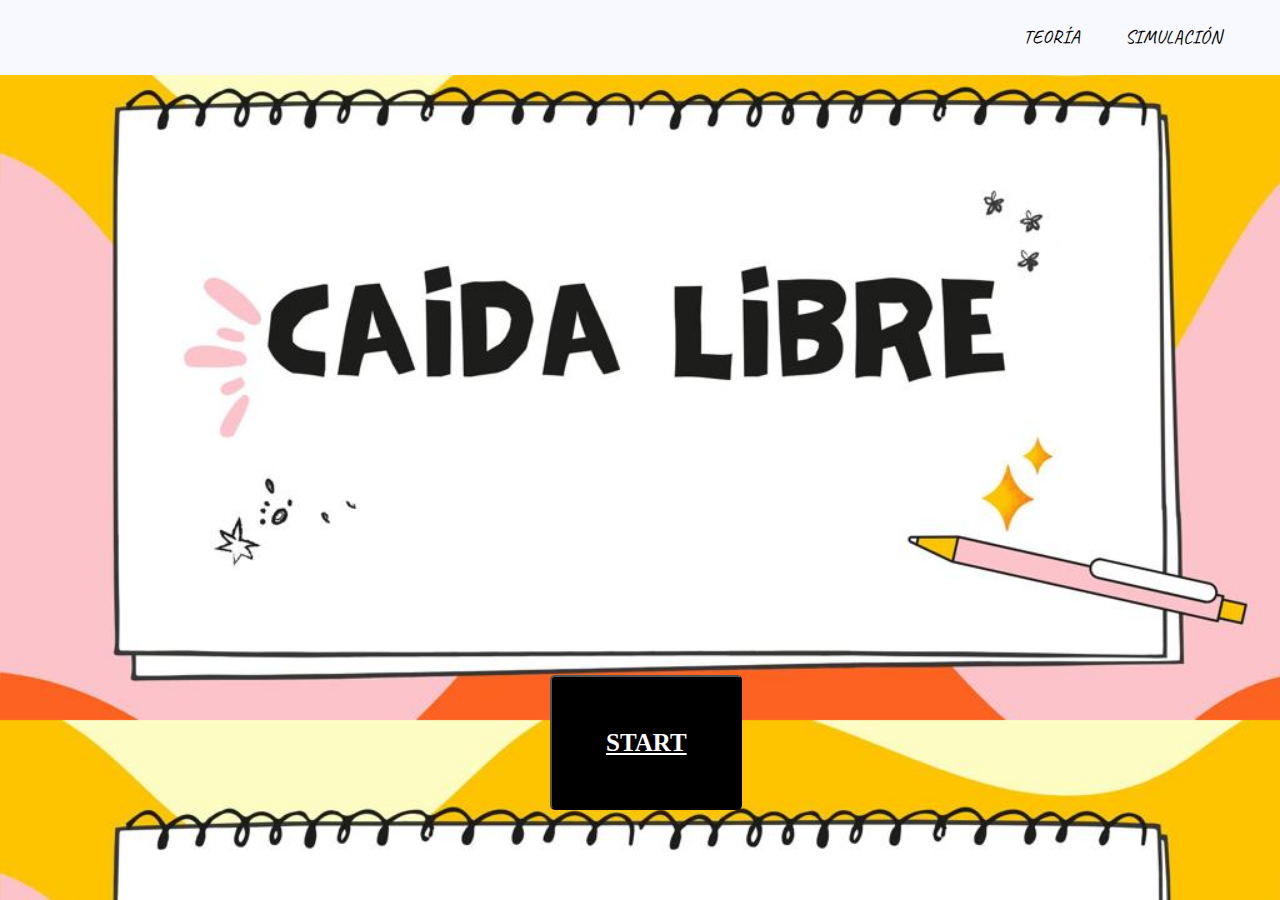
==== index.html @ 53104b9e "agregados archivos" ====
<!DOCTYPE html>
<html lang="en">
<head>
    <meta charset="UTF-8">
    <meta content="Valentina Rivarola y Paulina Ortiz" name="autor">
    <meta content="Web de Caída Libre" name="web">
    <meta name="description" content="Software orientado a problemas de caida libre de Fisica">
    <meta name="keywords" content="Formulas, Fisica, Educacion">
    <title>Caida Libre</title>

    <link rel="preconnect" href="https://fonts.googleapis.com">
    <link rel="preconnect" href="https://fonts.gstatic.com" crossorigin>
    <link href="https://fonts.googleapis.com/css2?family=Caveat:wght@500&family=Kalam:wght@300&display=swap"
          rel="stylesheet">

    <link rel="stylesheet" href="estiloProyecto.css" type="text/css">

    <link rel="shortcut icon" href="imagenes/icono.png">
</head>
<header>
    <nav id="barradeopciones">
        <a href="pagina1.html">TEORÍA</a>
        <a href="pagina2.html">SIMULACIÓN</a>
    </nav>
</header>

<body class="portada">
<p>
    <button id="botonPRINCIPAL">
        <a id="start" href="pagina1.html">START</a>
    </button>
</p>


</body>
</html>
---- estiloProyecto.css ----
h1, h5 {
    text-align: left;
    font-size: 100px;
    font-family: 'Kalam', cursive;
    margin-left: 15px;
    margin-right: 15px;
    margin-bottom: 0.6em;
}

h2 {
    text-align: left;
    margin-left: 20px;
    font-size: 50px;
    font-weight: bold;
    font-family: 'Amatic SC', cursive;
}

h3 {
    margin-top: 3em;
    margin-left: 40px;
}

#pregunta {
    font-size: 30px;
}

.paracaidismo {
    margin-left: 27em;
    padding-bottom: 10px;
}

#caida {
    position: relative;
}

form {
    margin-top: 20px;
}

body {
    margin: 0 0 0 0;
    text-align: justify-all;
    font-family: "Calibri Light";
    background: lavender;
    line-height: 15px;
}

.portada {
    background-image: url("imagenes/Portada.jpeg");
    background-size: cover;
    background-attachment: scroll;
}

#subtitulo {
    text-align: -webkit-right;
    font-size: 80px;
    color: black;
    font-family: 'Caveat', cursive;
    margin-right: 40px;
}

#teorico {
    text-align: left;
    width: 40%;
    margin-left: 10px;
    line-height: 1.3;
    padding: 20px 50px 50px 20px;
}

#teorico2 {
    text-align: right;
    width: 60%;
    line-height: 1.3;
    margin-left: 400px;
}

#t1, #t2, #t3 {
    margin-top: 1.2em;
    text-align: center;
    font-size: 20px;
    line-height: 15%;

}

.f1, .f2, .f3 {
    margin-top: 120px;
    margin-left: 7.5em;
    margin-right: 5em;
    width: 70%;
    text-align: center;
    line-height: 3;
    letter-spacing: 2px;
    font-weight: bolder;
    font-size: 25px;
    padding-top: 2.5em;
    padding-bottom: 2.5em;
}

.f1:hover, .f2:hover, .f3:hover {
    font-size: 26px;
    background-color: mediumpurple;
    -webkit-transition: background-color 0.5s linear;
    transition: background-color 0.5s linear;
}

.f1 {
    background-color: lightsalmon;
    border-radius: 10px;
    position: relative;
}

.f2 {
    background-color: pink;
    border-radius: 10px;
    position: relative;
}

.f3 {
    background-color: peachpuff;
    border-radius: 10px;
    position: relative;
}

#emoji {
    float: right;
    margin: 20px;
}

ul {
    line-height: 25px;
    margin-bottom: 2em;
}

header {
    font-family: 'Caveat', cursive;
    text-align: right;
    padding: 30px 50px;
    background-color: ghostwhite;
    background-size: 50%;
    width: 94.7%;
    font-size: 1.2em;
}

nav > a:link, a:visited {
    color: black;
    font-weight: 300;
    text-decoration: none;
    margin-right: 40px;
}

nav > a:hover {
    text-decoration: underline;
    font-size: 1.2em;
    font-weight: bold;
}

footer {
    text-align: left;
    font-family: "Calibri Light";
    font-size: 15px;
    background-color: black;
    padding: 1%;
}

.piedepagina {
    width: 45%;
    padding: 0.5% 0;
    color: whitesmoke;
}

.mail {
    font-family: Calibri;
    margin-left: 10px;
}

#start, #C1, #C2, #C3 {
    font-family: "Calibri Light";
    color: white;
    text-align: center;
    font-size: 25px;
    font-weight: bolder;
}

button {
    border-radius: 5px;
}

#botonPRINCIPAL {
    background-color: black;
    width: 15%;
    top: 75%;
    right: 100%;
    left: 43%;
    bottom: 10%;
    position: absolute;
}

#boton1, #boton2, #boton3 {
    background-color: plum;
    height: 50px;
    width: 30%;
    position: relative;
    margin-top: 20px;
    margin-bottom: 3em;
}

#boton1:hover, #boton2:hover, #boton3:hover {
    background-color: darkseagreen;
    -webkit-transition: background-color 0.5s linear;
    transition: background-color 0.5s linear;
}

#ops {
    font-family: 'Nunito', sans-serif;;
    color: black;
    font-weight: 300;
    text-decoration: none;
    margin-left: 40px;
}

#ops:visited {
    color: black;
    font-weight: 300;
    text-decoration: none;
    margin-left: 40px;
}

#po, #vo, #t {
    margin-left: 3em;
    margin-top: 2em;
    margin-bottom: 2em;
}

input, select {
    width: 180px;
    height: 35px;
    margin-top: 25px;
    border-radius: 10px;
    text-align: center;
}

label {
    font-weight: bold;
}

.posicionfinal, .tiempo, .velocidadfinal {
    margin-top: 5em;
}

.BOTON1, .BOTON2, .BOTON3 {
    font-size: math;
    font-weight: bold;
    background: ghostwhite;
    max-width: 500px;
    display: none;
}

#myCanvas {
    float: right;
    background-color: plum;
    margin-left: 50em;
    margin-top: 0;
}

#animacion {
    display: flex;
    flex-direction: row;
    justify-items: auto;
    align-items: center;
}

.edificio {
    width: 250px;
    height: 250px;
    margin-left: 20em;
    position: absolute;
}

.adv {
    margin-top: 1em;
    width: 50px;
    height: 50px;
}

h6 {
    text-align: center;
    font-weight: bold;
    font-family: 'Amatic SC', cursive;
    font-size: 50px;
    margin-bottom: 0;
    margin-top: 15px;
}

.color-div{
    margin-left: 20px;
    background: lightsalmon;
    padding-left: 15px;
    max-width: 250px;
    display: none;
    border-radius: 10px;
    position: relative;
    padding-bottom: 5px;
    padding-top: 5px;
    margin-bottom: 10px;
}
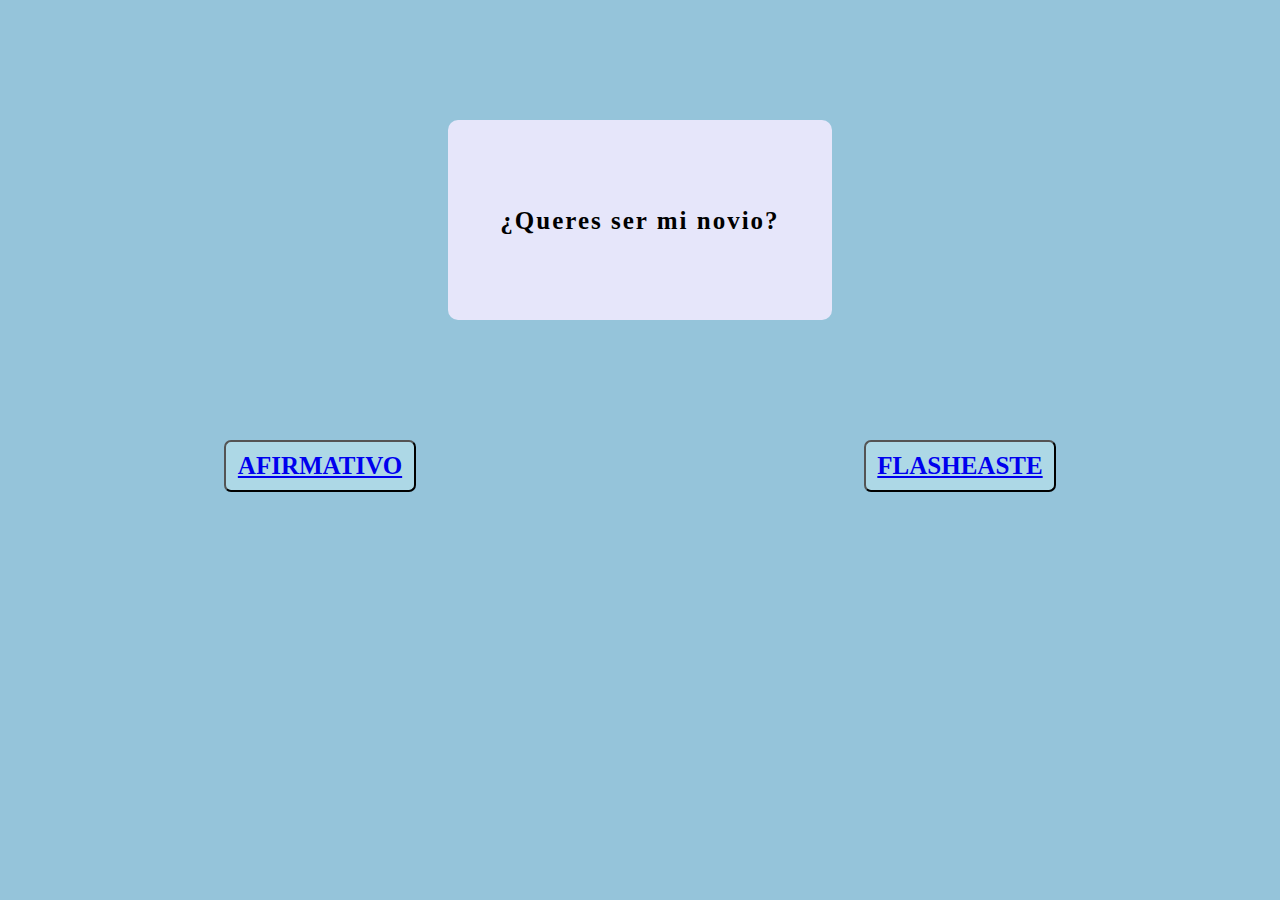
==== commit fe453c5f: "Listo" ====
--- a/index.html
+++ b/index.html
@@ -2,11 +2,8 @@
 <html lang="en">
 <head>
     <meta charset="UTF-8">
-    <meta content="Valentina Rivarola y Paulina Ortiz" name="autor">
-    <meta content="Web de Caída Libre" name="web">
-    <meta name="description" content="Software orientado a problemas de caida libre de Fisica">
-    <meta name="keywords" content="Formulas, Fisica, Educacion">
-    <title>Caida Libre</title>
+    <meta content="Pau Ortiz" name="autor">
+    <title> Hola xd </title>
 
     <link rel="preconnect" href="https://fonts.googleapis.com">
     <link rel="preconnect" href="https://fonts.gstatic.com" crossorigin>
@@ -15,20 +12,23 @@
 
     <link rel="stylesheet" href="estiloProyecto.css" type="text/css">
 
-    <link rel="shortcut icon" href="imagenes/icono.png">
+    <link rel="shortcut icon" href="imagenes/corazon.png">
 </head>
-<header>
-    <nav id="barradeopciones">
-        <a href="pagina1.html">TEORÍA</a>
-        <a href="pagina2.html">SIMULACIÓN</a>
-    </nav>
-</header>
 
-<body class="portada">
+<body>
+
+
+<div class="f1"> ¿Queres ser mi novio?</div>
+
 <p>
-    <button id="botonPRINCIPAL">
-        <a id="start" href="pagina1.html">START</a>
+<div id="contenedorBotones">
+    <button id="botonSI">
+        <a id="si" href="pagina1.html"> AFIRMATIVO </a>
     </button>
+    <button id="botonNO">
+        <a id="no" href="pagina2.html"> FLASHEASTE </a>
+    </button>
+</div>
 </p>
 
 
--- a/estiloProyecto.css
+++ b/estiloProyecto.css
@@ -1,27 +1,10 @@
-h1, h5 {
-    text-align: left;
+h1 {
+    text-align: center;
     font-size: 100px;
     font-family: 'Kalam', cursive;
     margin-left: 15px;
     margin-right: 15px;
-    margin-bottom: 0.6em;
-}
-
-h2 {
-    text-align: left;
-    margin-left: 20px;
-    font-size: 50px;
-    font-weight: bold;
-    font-family: 'Amatic SC', cursive;
-}
-
-h3 {
-    margin-top: 3em;
-    margin-left: 40px;
-}
-
-#pregunta {
-    font-size: 30px;
+    margin-top: 2.5em;
 }
 
 .paracaidismo {
@@ -29,64 +12,21 @@
     padding-bottom: 10px;
 }
 
-#caida {
-    position: relative;
-}
-
-form {
-    margin-top: 20px;
-}
-
 body {
     margin: 0 0 0 0;
     text-align: justify-all;
     font-family: "Calibri Light";
-    background: lavender;
     line-height: 15px;
+    background: rgba(10, 118, 169, 0.43);
 }
 
-.portada {
-    background-image: url("imagenes/Portada.jpeg");
-    background-size: cover;
-    background-attachment: scroll;
+#contenedorGIF {
+    text-align: center;
 }
 
-#subtitulo {
-    text-align: -webkit-right;
-    font-size: 80px;
-    color: black;
-    font-family: 'Caveat', cursive;
-    margin-right: 40px;
-}
-
-#teorico {
-    text-align: left;
-    width: 40%;
-    margin-left: 10px;
-    line-height: 1.3;
-    padding: 20px 50px 50px 20px;
-}
-
-#teorico2 {
-    text-align: right;
-    width: 60%;
-    line-height: 1.3;
-    margin-left: 400px;
-}
-
-#t1, #t2, #t3 {
-    margin-top: 1.2em;
-    text-align: center;
-    font-size: 20px;
-    line-height: 15%;
-
-}
-
-.f1, .f2, .f3 {
-    margin-top: 120px;
-    margin-left: 7.5em;
-    margin-right: 5em;
-    width: 70%;
+.f1 {
+    margin: 120px auto; /* Alinea verticalmente en el centro y establece el margen superior e inferior */
+    width: 30%;
     text-align: center;
     line-height: 3;
     letter-spacing: 2px;
@@ -96,211 +36,29 @@
     padding-bottom: 2.5em;
 }
 
-.f1:hover, .f2:hover, .f3:hover {
-    font-size: 26px;
-    background-color: mediumpurple;
-    -webkit-transition: background-color 0.5s linear;
-    transition: background-color 0.5s linear;
-}
-
 .f1 {
-    background-color: lightsalmon;
+    background-color: lavender;
     border-radius: 10px;
     position: relative;
 }
 
-.f2 {
-    background-color: pink;
-    border-radius: 10px;
-    position: relative;
+button {
+    border-radius: 7px;
 }
 
-.f3 {
-    background-color: peachpuff;
-    border-radius: 10px;
-    position: relative;
+#contenedorBotones {
+    display: flex;
+    justify-content: space-around; /* Esto distribuirá los botones de manera uniforme en el contenedor */
 }
 
-#emoji {
-    float: right;
-    margin: 20px;
-}
-
-ul {
-    line-height: 25px;
-    margin-bottom: 2em;
-}
-
-header {
-    font-family: 'Caveat', cursive;
-    text-align: right;
-    padding: 30px 50px;
-    background-color: ghostwhite;
-    background-size: 50%;
-    width: 94.7%;
-    font-size: 1.2em;
-}
-
-nav > a:link, a:visited {
-    color: black;
-    font-weight: 300;
-    text-decoration: none;
-    margin-right: 40px;
-}
-
-nav > a:hover {
-    text-decoration: underline;
-    font-size: 1.2em;
-    font-weight: bold;
-}
-
-footer {
-    text-align: left;
-    font-family: "Calibri Light";
-    font-size: 15px;
-    background-color: black;
-    padding: 1%;
-}
-
-.piedepagina {
-    width: 45%;
-    padding: 0.5% 0;
-    color: whitesmoke;
-}
-
-.mail {
-    font-family: Calibri;
-    margin-left: 10px;
-}
-
-#start, #C1, #C2, #C3 {
-    font-family: "Calibri Light";
-    color: white;
+#botonSI, #botonNO {
     text-align: center;
     font-size: 25px;
     font-weight: bolder;
+    font-family: "Calibri Light";
+    background-color: lightblue;
+    width: 15%;
+    padding: 10px; /* Añade un relleno para mejorar la apariencia */
 }
 
-button {
-    border-radius: 5px;
-}
 
-#botonPRINCIPAL {
-    background-color: black;
-    width: 15%;
-    top: 75%;
-    right: 100%;
-    left: 43%;
-    bottom: 10%;
-    position: absolute;
-}
-
-#boton1, #boton2, #boton3 {
-    background-color: plum;
-    height: 50px;
-    width: 30%;
-    position: relative;
-    margin-top: 20px;
-    margin-bottom: 3em;
-}
-
-#boton1:hover, #boton2:hover, #boton3:hover {
-    background-color: darkseagreen;
-    -webkit-transition: background-color 0.5s linear;
-    transition: background-color 0.5s linear;
-}
-
-#ops {
-    font-family: 'Nunito', sans-serif;;
-    color: black;
-    font-weight: 300;
-    text-decoration: none;
-    margin-left: 40px;
-}
-
-#ops:visited {
-    color: black;
-    font-weight: 300;
-    text-decoration: none;
-    margin-left: 40px;
-}
-
-#po, #vo, #t {
-    margin-left: 3em;
-    margin-top: 2em;
-    margin-bottom: 2em;
-}
-
-input, select {
-    width: 180px;
-    height: 35px;
-    margin-top: 25px;
-    border-radius: 10px;
-    text-align: center;
-}
-
-label {
-    font-weight: bold;
-}
-
-.posicionfinal, .tiempo, .velocidadfinal {
-    margin-top: 5em;
-}
-
-.BOTON1, .BOTON2, .BOTON3 {
-    font-size: math;
-    font-weight: bold;
-    background: ghostwhite;
-    max-width: 500px;
-    display: none;
-}
-
-#myCanvas {
-    float: right;
-    background-color: plum;
-    margin-left: 50em;
-    margin-top: 0;
-}
-
-#animacion {
-    display: flex;
-    flex-direction: row;
-    justify-items: auto;
-    align-items: center;
-}
-
-.edificio {
-    width: 250px;
-    height: 250px;
-    margin-left: 20em;
-    position: absolute;
-}
-
-.adv {
-    margin-top: 1em;
-    width: 50px;
-    height: 50px;
-}
-
-h6 {
-    text-align: center;
-    font-weight: bold;
-    font-family: 'Amatic SC', cursive;
-    font-size: 50px;
-    margin-bottom: 0;
-    margin-top: 15px;
-}
-
-.color-div{
-    margin-left: 20px;
-    background: lightsalmon;
-    padding-left: 15px;
-    max-width: 250px;
-    display: none;
-    border-radius: 10px;
-    position: relative;
-    padding-bottom: 5px;
-    padding-top: 5px;
-    margin-bottom: 10px;
-}
-
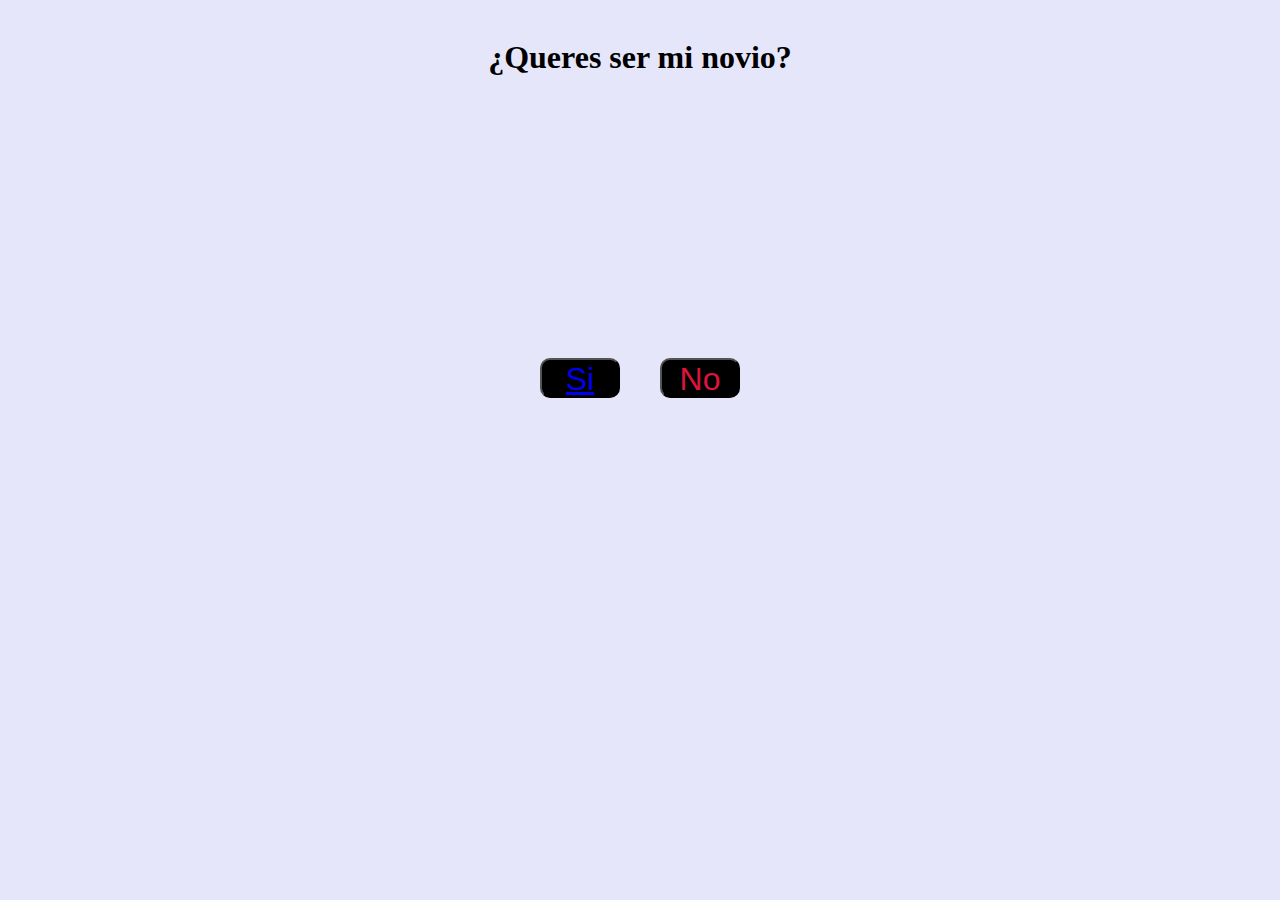
==== commit a245dd12: "modificado" ====
--- a/index.html
+++ b/index.html
@@ -2,35 +2,31 @@
 <html lang="en">
 <head>
     <meta charset="UTF-8">
-    <meta content="Pau Ortiz" name="autor">
-    <title> Hola xd </title>
+    <meta name="viewport" content="width=device-width, initial-scale=1.0">
+    <title>xdd</title>
 
-    <link rel="preconnect" href="https://fonts.googleapis.com">
-    <link rel="preconnect" href="https://fonts.gstatic.com" crossorigin>
-    <link href="https://fonts.googleapis.com/css2?family=Caveat:wght@500&family=Kalam:wght@300&display=swap"
-          rel="stylesheet">
-
-    <link rel="stylesheet" href="estiloProyecto.css" type="text/css">
-
+    <link rel="stylesheet" href="estiloProyecto.css">
     <link rel="shortcut icon" href="imagenes/corazon.png">
-</head>
-
-<body>
 
 
-<div class="f1"> ¿Queres ser mi novio?</div>
+    <style>
+        #No {
+            grid-row: 5;
+            grid-column: 6;
+        }
+    </style>
+</head>
+<body>
+<div>
+    <h1 id="pregunta">¿Queres ser mi novio?</h1>
+    <section>
+        <button id="Si" href="pagina1.html">
+            <a id="botonSi" href="pagina1.html"> Si </a>
+        </button>
+        <button id="No">No</button>
+    </section>
+</div>
 
-<p>
-<div id="contenedorBotones">
-    <button id="botonSI">
-        <a id="si" href="pagina1.html"> AFIRMATIVO </a>
-    </button>
-    <button id="botonNO">
-        <a id="no" href="pagina2.html"> FLASHEASTE </a>
-    </button>
-</div>
-</p>
-
-
+<script src="Funciones.js"></script>
 </body>
 </html>--- a/estiloProyecto.css
+++ b/estiloProyecto.css
@@ -1,30 +1,57 @@
-h1 {
-    text-align: center;
-    font-size: 100px;
-    font-family: 'Kalam', cursive;
-    margin-left: 15px;
-    margin-right: 15px;
-    margin-top: 2.5em;
+div {
+    display: flex;
+    flex-direction: column;
+    align-items: center;
 }
 
-.paracaidismo {
-    margin-left: 27em;
-    padding-bottom: 10px;
+
+h1 {
+    padding: 10px;
+    color: black;
+}
+
+button {
+    color: crimson;
+    width: 80px;
+    height: 40px;
+    border-radius: 10px;
+    background-color: black;
+    font-size: xx-large;
+
+}
+
+#Si {
+    grid-row:  5;
+    grid-column: 5;
+}
+
+#No {
+    grid-row: 5;
+    grid-column: 6;
+
+}
+
+section {
+    display: grid;
+    grid-template-columns: 10% 10% 10% 10% 10% 10% 10% 10% 10% 10%;
+    grid-template-rows: 10% 10% 10% 10% 10% 10% 10% 10% 10% 10%;
+    width: 1200px;
+    height: 600px;
+    align-items: center;
+    justify-items: center;
 }
 
 body {
-    margin: 0 0 0 0;
-    text-align: justify-all;
-    font-family: "Calibri Light";
-    line-height: 15px;
-    background: rgba(10, 118, 169, 0.43);
+    background-color: lavender;
 }
 
-#contenedorGIF {
-    text-align: center;
+p {
+    font-size: xx-large;
+    justify-content: center;
+    color: pink;
 }
 
-.f1 {
+.pregunta {
     margin: 120px auto; /* Alinea verticalmente en el centro y establece el margen superior e inferior */
     width: 30%;
     text-align: center;
@@ -36,29 +63,8 @@
     padding-bottom: 2.5em;
 }
 
-.f1 {
+.pregunta {
     background-color: lavender;
     border-radius: 10px;
     position: relative;
-}
-
-button {
-    border-radius: 7px;
-}
-
-#contenedorBotones {
-    display: flex;
-    justify-content: space-around; /* Esto distribuirá los botones de manera uniforme en el contenedor */
-}
-
-#botonSI, #botonNO {
-    text-align: center;
-    font-size: 25px;
-    font-weight: bolder;
-    font-family: "Calibri Light";
-    background-color: lightblue;
-    width: 15%;
-    padding: 10px; /* Añade un relleno para mejorar la apariencia */
-}
-
-
+}